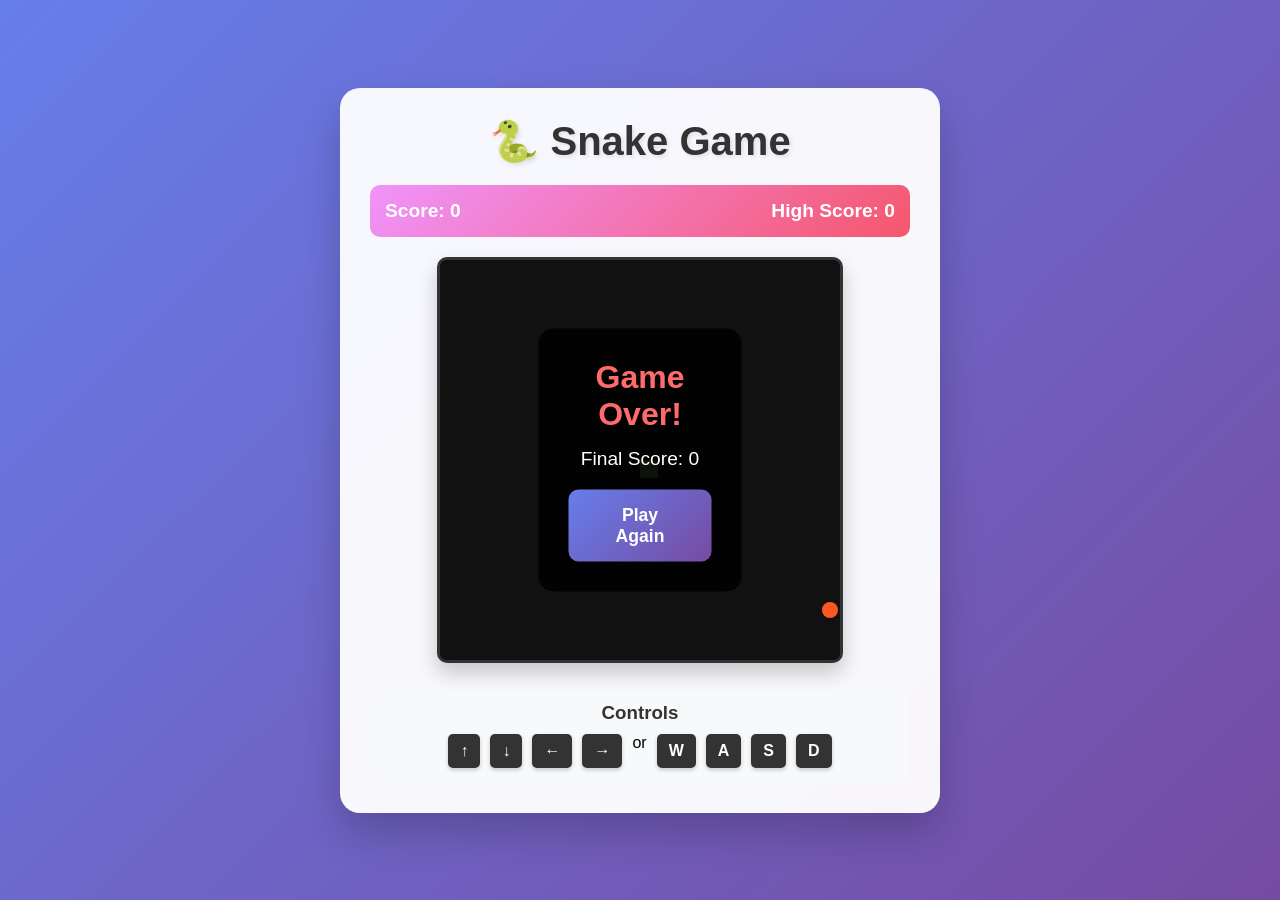
==== snake-game.html @ 09efd866 "feat(game): implement browser-based snake game with modern UI Adds a complete implementation of the " ====
<!DOCTYPE html>
<html lang="en">
<head>
    <meta charset="UTF-8">
    <meta name="viewport" content="width=device-width, initial-scale=1.0">
    <title>Snake Game</title>
    <style>
        * {
            margin: 0;
            padding: 0;
            box-sizing: border-box;
        }

        body {
            font-family: 'Arial', sans-serif;
            background: linear-gradient(135deg, #667eea 0%, #764ba2 100%);
            min-height: 100vh;
            display: flex;
            justify-content: center;
            align-items: center;
            padding: 20px;
        }

        .game-container {
            background: rgba(255, 255, 255, 0.95);
            border-radius: 20px;
            padding: 30px;
            box-shadow: 0 20px 40px rgba(0, 0, 0, 0.2);
            text-align: center;
            max-width: 600px;
            width: 100%;
        }

        h1 {
            color: #333;
            margin-bottom: 20px;
            font-size: 2.5em;
            text-shadow: 2px 2px 4px rgba(0, 0, 0, 0.1);
        }

        .game-info {
            display: flex;
            justify-content: space-between;
            align-items: center;
            margin-bottom: 20px;
            padding: 15px;
            background: linear-gradient(135deg, #f093fb 0%, #f5576c 100%);
            border-radius: 10px;
            color: white;
        }

        .score {
            font-size: 1.2em;
            font-weight: bold;
        }

        .high-score {
            font-size: 1.2em;
            font-weight: bold;
        }

        canvas {
            border: 3px solid #333;
            border-radius: 10px;
            background: #111;
            display: block;
            margin: 0 auto;
            box-shadow: 0 10px 20px rgba(0, 0, 0, 0.2);
        }

        .controls {
            margin-top: 20px;
            padding: 15px;
            background: #f8f9fa;
            border-radius: 10px;
        }

        .controls h3 {
            color: #333;
            margin-bottom: 10px;
        }

        .control-keys {
            display: flex;
            justify-content: center;
            gap: 10px;
            flex-wrap: wrap;
        }

        .key {
            background: #333;
            color: white;
            padding: 8px 12px;
            border-radius: 5px;
            font-weight: bold;
            box-shadow: 0 2px 4px rgba(0, 0, 0, 0.2);
        }

        .game-over {
            position: absolute;
            top: 50%;
            left: 50%;
            transform: translate(-50%, -50%);
            background: rgba(0, 0, 0, 0.9);
            color: white;
            padding: 30px;
            border-radius: 15px;
            text-align: center;
            display: none;
            z-index: 10;
        }

        .game-over h2 {
            font-size: 2em;
            margin-bottom: 15px;
            color: #ff6b6b;
        }

        .game-over p {
            font-size: 1.2em;
            margin-bottom: 20px;
        }

        .restart-btn {
            background: linear-gradient(135deg, #667eea 0%, #764ba2 100%);
            color: white;
            border: none;
            padding: 15px 30px;
            font-size: 1.1em;
            border-radius: 10px;
            cursor: pointer;
            font-weight: bold;
            transition: transform 0.2s, box-shadow 0.2s;
        }

        .restart-btn:hover {
            transform: translateY(-2px);
            box-shadow: 0 5px 15px rgba(0, 0, 0, 0.3);
        }

        .restart-btn:active {
            transform: translateY(0);
        }

        .canvas-wrapper {
            position: relative;
            display: inline-block;
        }

        @media (max-width: 600px) {
            .game-container {
                padding: 20px;
            }
            
            h1 {
                font-size: 2em;
            }
            
            .game-info {
                flex-direction: column;
                gap: 10px;
            }
        }
    </style>
</head>
<body>
    <div class="game-container">
        <h1>🐍 Snake Game</h1>
        
        <div class="game-info">
            <div class="score">Score: <span id="score">0</span></div>
            <div class="high-score">High Score: <span id="highScore">0</span></div>
        </div>
        
        <div class="canvas-wrapper">
            <canvas id="gameCanvas" width="400" height="400"></canvas>
            <div class="game-over" id="gameOver">
                <h2>Game Over!</h2>
                <p>Final Score: <span id="finalScore">0</span></p>
                <button class="restart-btn" onclick="restartGame()">Play Again</button>
            </div>
        </div>
        
        <div class="controls">
            <h3>Controls</h3>
            <div class="control-keys">
                <span class="key">↑</span>
                <span class="key">↓</span>
                <span class="key">←</span>
                <span class="key">→</span>
                <span>or</span>
                <span class="key">W</span>
                <span class="key">A</span>
                <span class="key">S</span>
                <span class="key">D</span>
            </div>
        </div>
    </div>

    <script>
        const canvas = document.getElementById('gameCanvas');
        const ctx = canvas.getContext('2d');
        const scoreElement = document.getElementById('score');
        const highScoreElement = document.getElementById('highScore');
        const gameOverElement = document.getElementById('gameOver');
        const finalScoreElement = document.getElementById('finalScore');

        // Game constants
        const gridSize = 20;
        const tileCount = canvas.width / gridSize;

        // Game variables
        let snake = [
            {x: 10, y: 10}
        ];
        let direction = {x: 0, y: 0};
        let food = {};
        let score = 0;
        let highScore = localStorage.getItem('snakeHighScore') || 0;
        let gameRunning = true;
        let gameSpeed = 100;

        // Initialize high score display
        highScoreElement.textContent = highScore;

        // Generate random food position
        function generateFood() {
            food = {
                x: Math.floor(Math.random() * tileCount),
                y: Math.floor(Math.random() * tileCount)
            };
            
            // Make sure food doesn't spawn on snake
            for (let segment of snake) {
                if (segment.x === food.x && segment.y === food.y) {
                    generateFood();
                    break;
                }
            }
        }

        // Draw game elements
        function draw() {
            // Clear canvas
            ctx.fillStyle = '#111';
            ctx.fillRect(0, 0, canvas.width, canvas.height);

            // Draw snake
            ctx.fillStyle = '#4CAF50';
            for (let i = 0; i < snake.length; i++) {
                const segment = snake[i];
                
                // Head is slightly different color
                if (i === 0) {
                    ctx.fillStyle = '#8BC34A';
                } else {
                    ctx.fillStyle = '#4CAF50';
                }
                
                ctx.fillRect(segment.x * gridSize, segment.y * gridSize, gridSize - 2, gridSize - 2);
            }

            // Draw food
            ctx.fillStyle = '#FF5722';
            ctx.beginPath();
            ctx.arc(
                food.x * gridSize + gridSize / 2,
                food.y * gridSize + gridSize / 2,
                gridSize / 2 - 2,
                0,
                Math.PI * 2
            );
            ctx.fill();
        }

        // Update game state
        function update() {
            if (!gameRunning) return;

            // Move snake head
            const head = {x: snake[0].x + direction.x, y: snake[0].y + direction.y};

            // Check wall collision
            if (head.x < 0 || head.x >= tileCount || head.y < 0 || head.y >= tileCount) {
                gameOver();
                return;
            }

            // Check self collision
            for (let segment of snake) {
                if (head.x === segment.x && head.y === segment.y) {
                    gameOver();
                    return;
                }
            }

            // Add new head
            snake.unshift(head);

            // Check if food eaten
            if (head.x === food.x && head.y === food.y) {
                score++;
                scoreElement.textContent = score;
                
                // Increase speed slightly
                if (gameSpeed > 50) {
                    gameSpeed -= 1;
                }
                
                generateFood();
            } else {
                // Remove tail if no food eaten
                snake.pop();
            }
        }

        // Game over
        function gameOver() {
            gameRunning = false;
            finalScoreElement.textContent = score;
            gameOverElement.style.display = 'block';
            
            // Update high score
            if (score > highScore) {
                highScore = score;
                highScoreElement.textContent = highScore;
                localStorage.setItem('snakeHighScore', highScore);
            }
        }

        // Restart game
        function restartGame() {
            snake = [{x: 10, y: 10}];
            direction = {x: 0, y: 0};
            score = 0;
            scoreElement.textContent = score;
            gameRunning = true;
            gameSpeed = 100;
            gameOverElement.style.display = 'none';
            generateFood();
        }

        // Handle keyboard input
        document.addEventListener('keydown', (e) => {
            if (!gameRunning) return;

            const key = e.key.toLowerCase();
            
            // Prevent snake from going back into itself
            switch(key) {
                case 'arrowup':
                case 'w':
                    if (direction.y === 0) {
                        direction = {x: 0, y: -1};
                    }
                    break;
                case 'arrowdown':
                case 's':
                    if (direction.y === 0) {
                        direction = {x: 0, y: 1};
                    }
                    break;
                case 'arrowleft':
                case 'a':
                    if (direction.x === 0) {
                        direction = {x: -1, y: 0};
                    }
                    break;
                case 'arrowright':
                case 'd':
                    if (direction.x === 0) {
                        direction = {x: 1, y: 0};
                    }
                    break;
            }
        });

        // Game loop
        function gameLoop() {
            update();
            draw();
            setTimeout(gameLoop, gameSpeed);
        }

        // Initialize game
        generateFood();
        gameLoop();

        // Start game when any key is pressed initially
        document.addEventListener('keydown', function startGame(e) {
            if (direction.x === 0 && direction.y === 0) {
                const key = e.key.toLowerCase();
                if (['arrowup', 'arrowdown', 'arrowleft', 'arrowright', 'w', 'a', 's', 'd'].includes(key)) {
                    // Remove this listener after first valid input
                    document.removeEventListener('keydown', startGame);
                }
            }
        });
    </script>
</body>
</html>
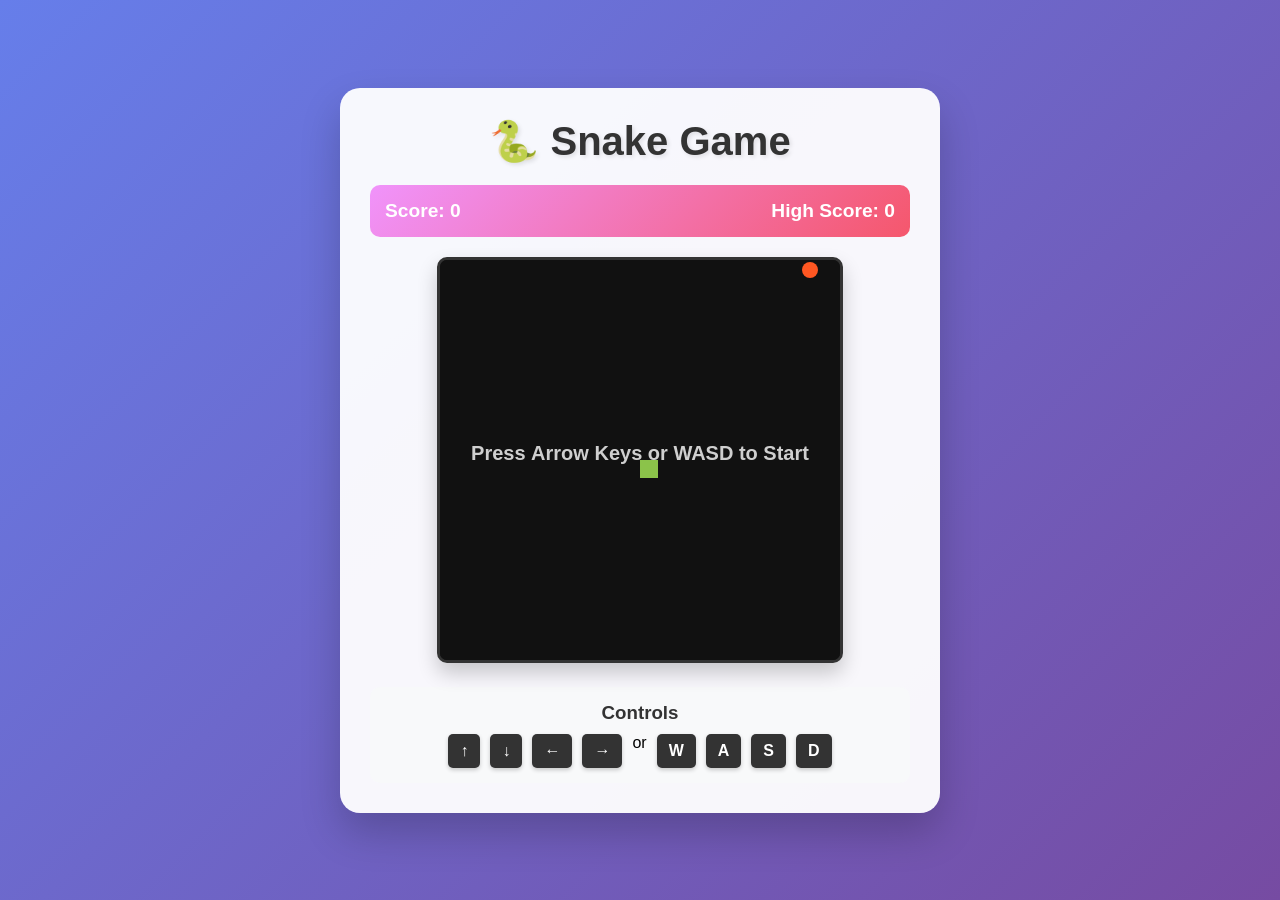
==== commit 76a41c2e: "fix(gameplay): prevent instant death before first move in snake game Previously, the snake would imm" ====
--- a/snake-game.html
+++ b/snake-game.html
@@ -218,6 +218,7 @@
         let score = 0;
         let highScore = localStorage.getItem('snakeHighScore') || 0;
         let gameRunning = true;
+        let gameStarted = false;
         let gameSpeed = 100;
 
         // Initialize high score display
@@ -271,11 +272,19 @@
                 Math.PI * 2
             );
             ctx.fill();
+
+            // Draw start message if game hasn't started
+            if (!gameStarted && gameRunning) {
+                ctx.fillStyle = 'rgba(255, 255, 255, 0.8)';
+                ctx.font = 'bold 20px Arial';
+                ctx.textAlign = 'center';
+                ctx.fillText('Press Arrow Keys or WASD to Start', canvas.width / 2, canvas.height / 2);
+            }
         }
 
         // Update game state
         function update() {
-            if (!gameRunning) return;
+            if (!gameRunning || !gameStarted) return;
 
             // Move snake head
             const head = {x: snake[0].x + direction.x, y: snake[0].y + direction.y};
@@ -335,6 +344,7 @@
             score = 0;
             scoreElement.textContent = score;
             gameRunning = true;
+            gameStarted = false;
             gameSpeed = 100;
             gameOverElement.style.display = 'none';
             generateFood();
@@ -345,6 +355,15 @@
             if (!gameRunning) return;
 
             const key = e.key.toLowerCase();
+            
+            // Start game on first valid input
+            if (!gameStarted) {
+                if (['arrowup', 'arrowdown', 'arrowleft', 'arrowright', 'w', 'a', 's', 'd'].includes(key)) {
+                    gameStarted = true;
+                } else {
+                    return;
+                }
+            }
             
             // Prevent snake from going back into itself
             switch(key) {
@@ -385,17 +404,6 @@
         // Initialize game
         generateFood();
         gameLoop();
-
-        // Start game when any key is pressed initially
-        document.addEventListener('keydown', function startGame(e) {
-            if (direction.x === 0 && direction.y === 0) {
-                const key = e.key.toLowerCase();
-                if (['arrowup', 'arrowdown', 'arrowleft', 'arrowright', 'w', 'a', 's', 'd'].includes(key)) {
-                    // Remove this listener after first valid input
-                    document.removeEventListener('keydown', startGame);
-                }
-            }
-        });
     </script>
 </body>
 </html>
